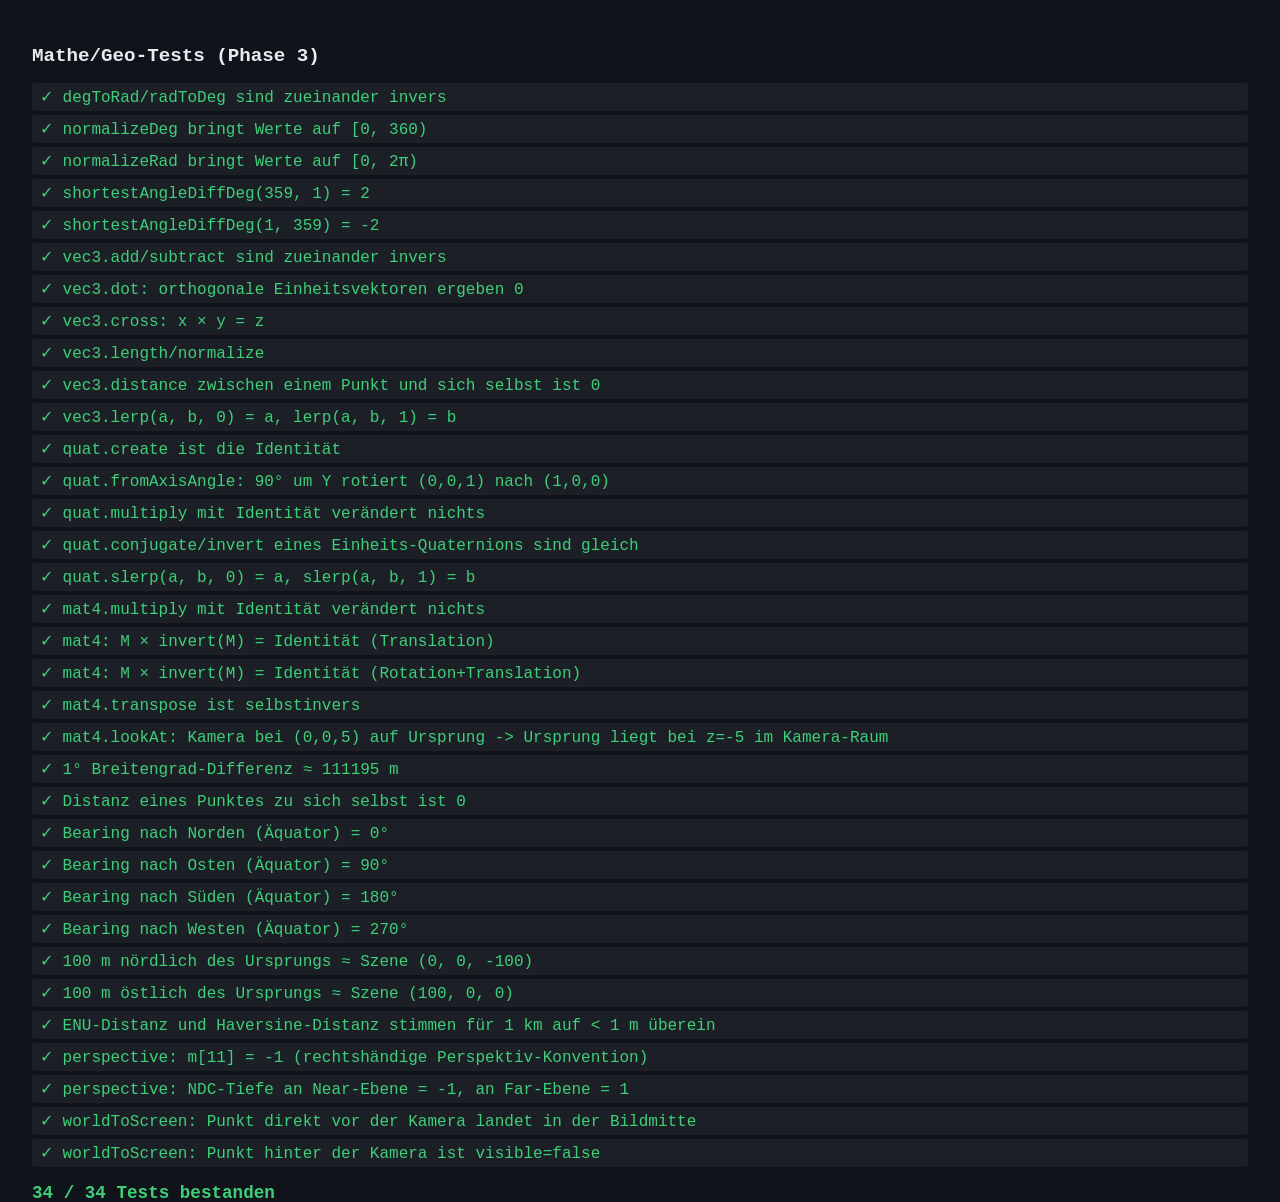
==== tests/index.html @ 212d781e "Add files via upload" ====
<!DOCTYPE html>
<html lang="de">
  <head>
    <meta charset="UTF-8" />
    <title>Mathe/Geo-Tests</title>
    <style>
      body {
        font-family: ui-monospace, SFMono-Regular, Menlo, monospace;
        background: #10141a;
        color: #e8ecf1;
        padding: 24px;
      }
      h1 {
        font-size: 1.2rem;
      }
      ul {
        list-style: none;
        padding: 0;
      }
      li {
        margin-bottom: 4px;
        padding: 4px 8px;
        border-radius: 4px;
        background: rgba(255, 255, 255, 0.05);
      }
      .pass {
        color: #3ecf7a;
      }
      .fail {
        color: #ff5c5c;
      }
      #summary {
        margin-top: 16px;
        font-weight: bold;
        font-size: 1.1rem;
      }
    </style>
  </head>
  <body>
    <h1>Mathe/Geo-Tests (Phase 3)</h1>
    <ul id="results"></ul>
    <div id="summary">läuft…</div>

    <script type="module">
      import { getResults } from "./runner.js";

      await import("./math/angle.test.js");
      await import("./math/vec3.test.js");
      await import("./math/quat.test.js");
      await import("./math/mat4.test.js");
      await import("./math/geo/haversine.test.js");
      await import("./math/geo/bearing.test.js");
      await import("./math/geo/enu.test.js");
      await import("./math/projection/perspective.test.js");
      await import("./math/projection/worldToScreen.test.js");

      const results = getResults();
      const list = document.getElementById("results");
      let passCount = 0;

      for (const result of results) {
        const li = document.createElement("li");
        li.className = result.passed ? "pass" : "fail";
        li.textContent = `${result.passed ? "✓" : "✗"} ${result.name}${
          result.error ? " — " + result.error : ""
        }`;
        list.appendChild(li);
        if (result.passed) passCount++;
      }

      const summary = document.getElementById("summary");
      summary.textContent = `${passCount} / ${results.length} Tests bestanden`;
      summary.className = passCount === results.length ? "pass" : "fail";
    </script>
  </body>
</html>
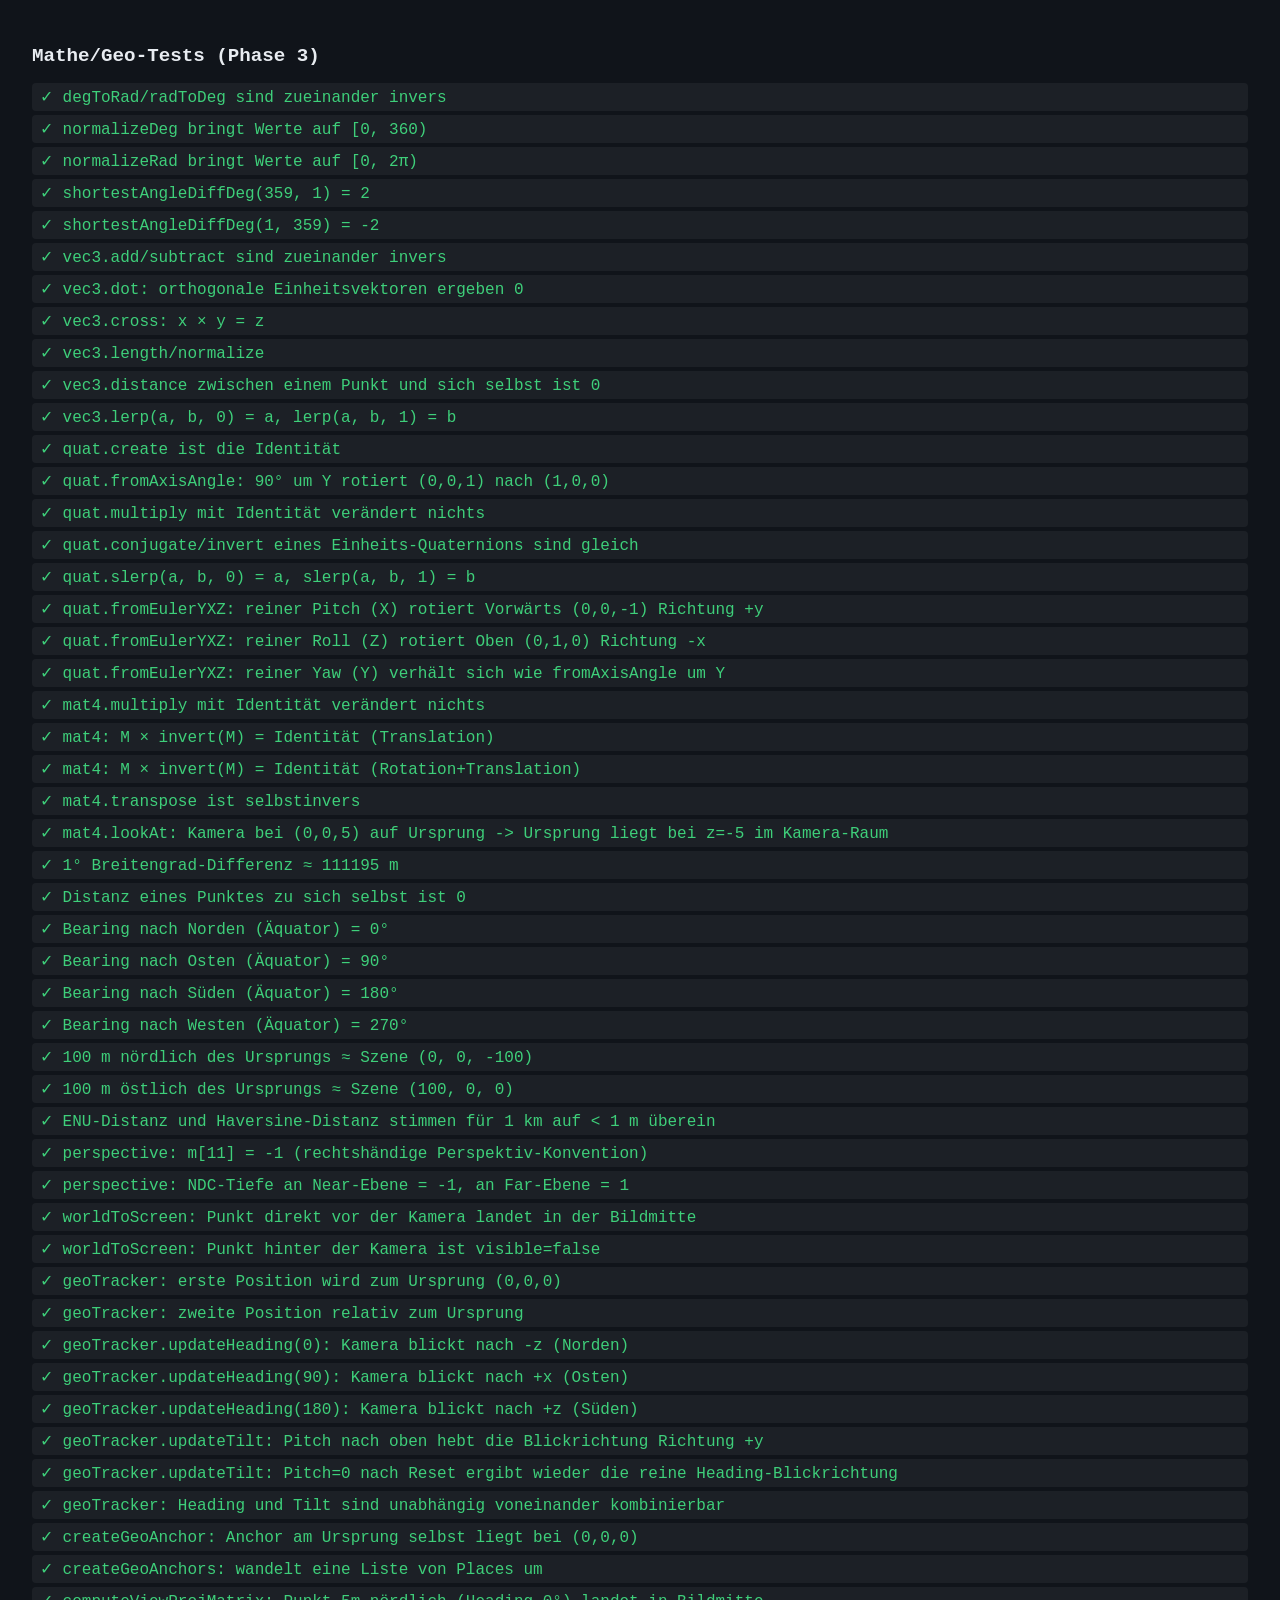
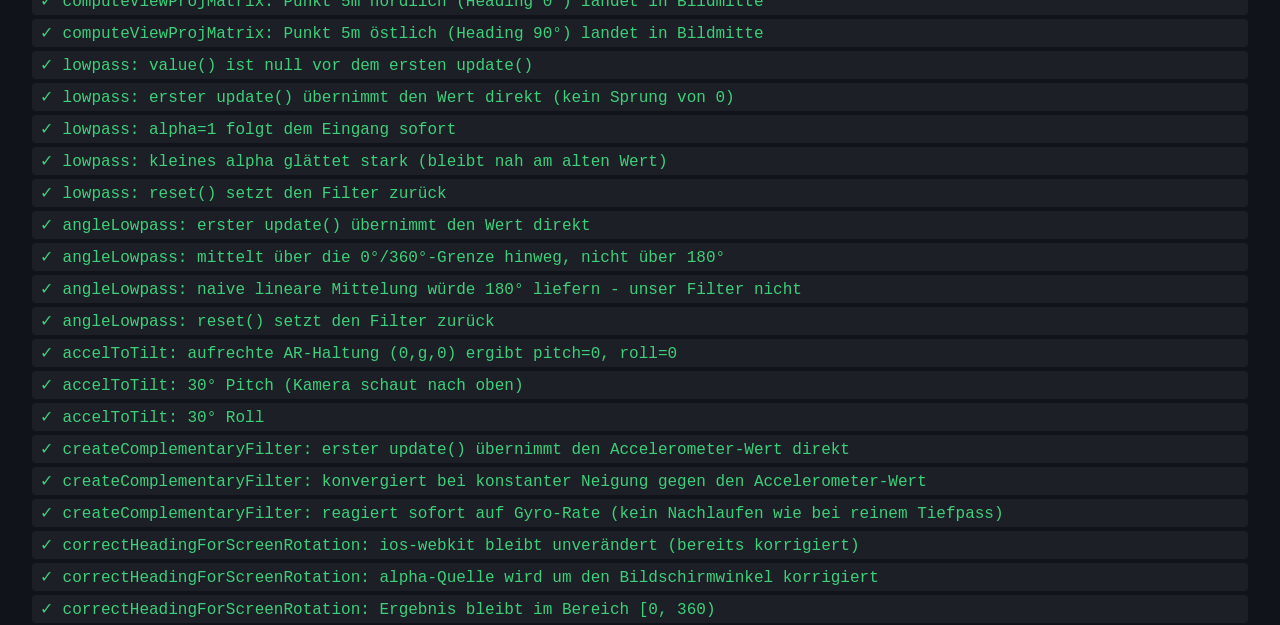
==== commit 5f709709: "Add files via upload" ====
--- a/tests/index.html
+++ b/tests/index.html
@@ -53,6 +53,13 @@
       await import("./math/geo/enu.test.js");
       await import("./math/projection/perspective.test.js");
       await import("./math/projection/worldToScreen.test.js");
+      await import("./trackers/geoTracker.test.js");
+      await import("./scene/geoAnchor.test.js");
+      await import("./render/renderer.test.js");
+      await import("./filters/lowpass.test.js");
+      await import("./filters/angleLowpass.test.js");
+      await import("./filters/complementary.test.js");
+      await import("./sensors/compass.test.js");
 
       const results = getResults();
       const list = document.getElementById("results");
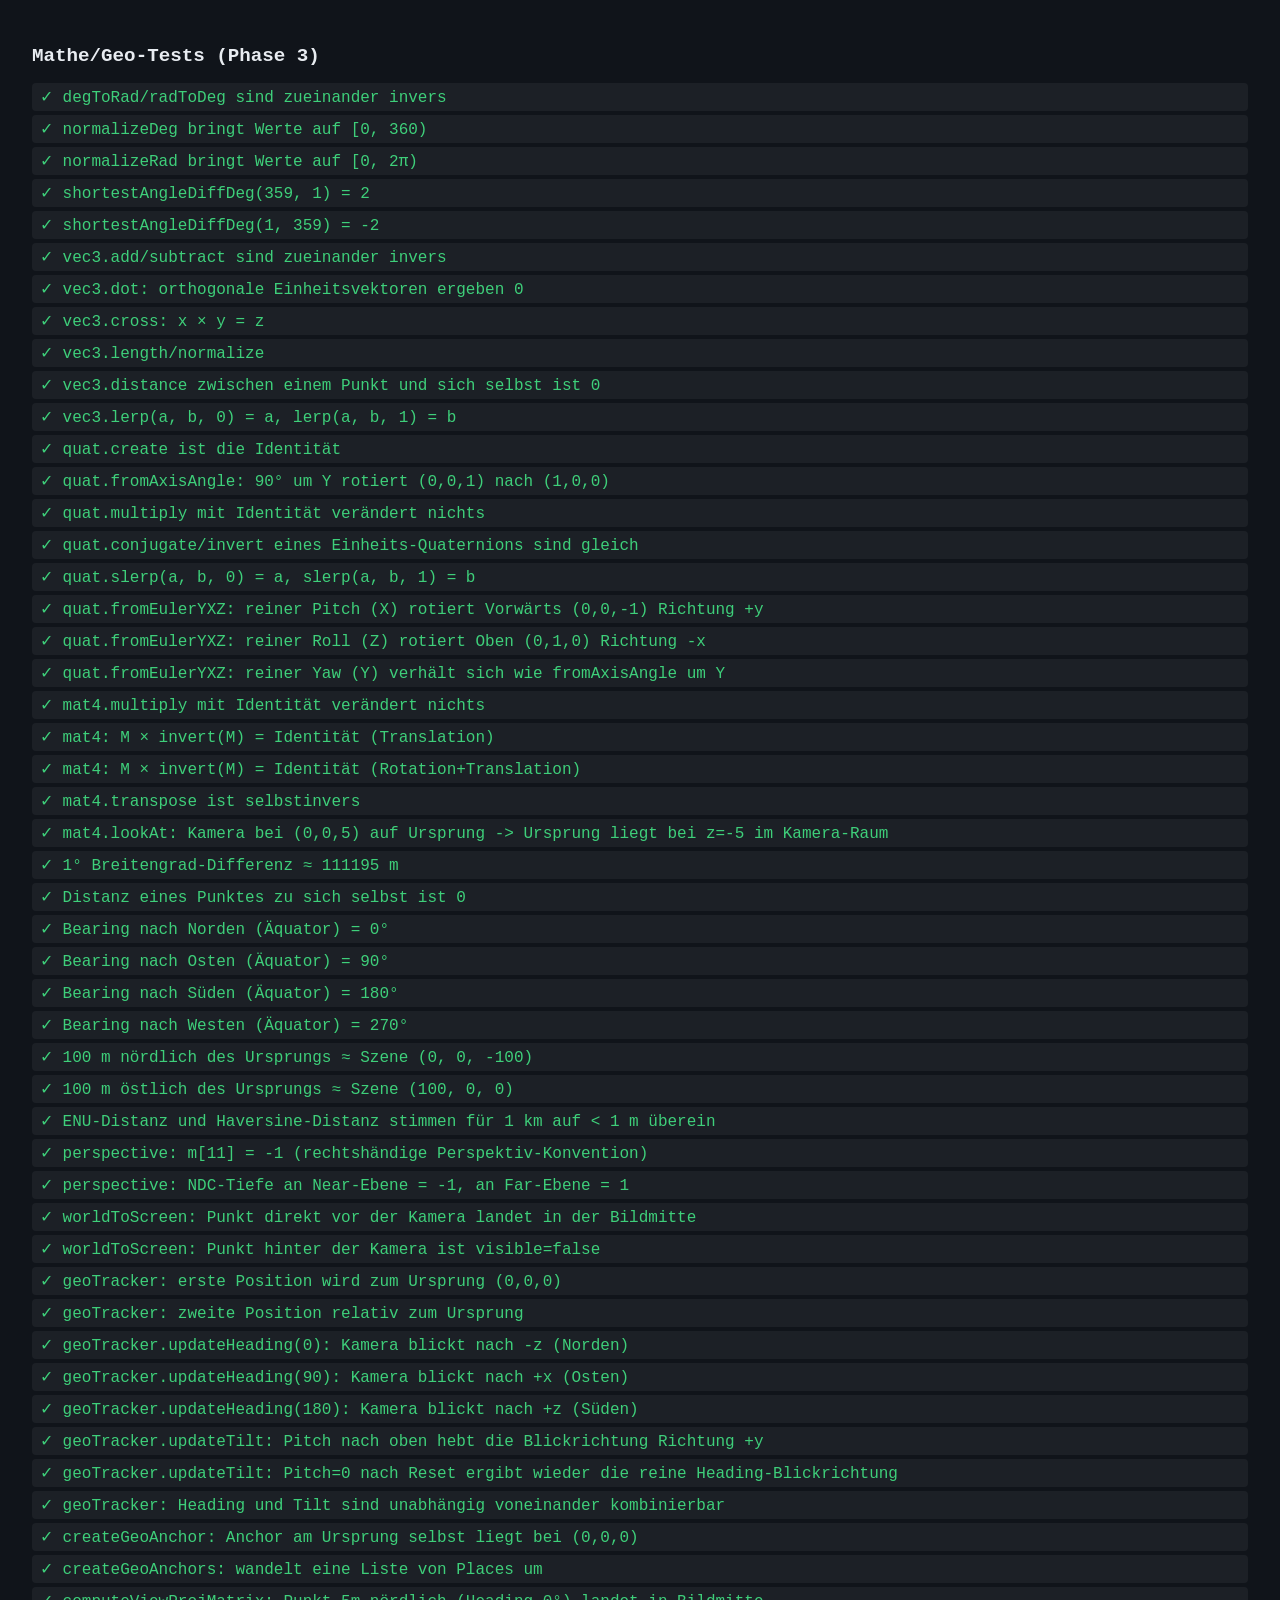
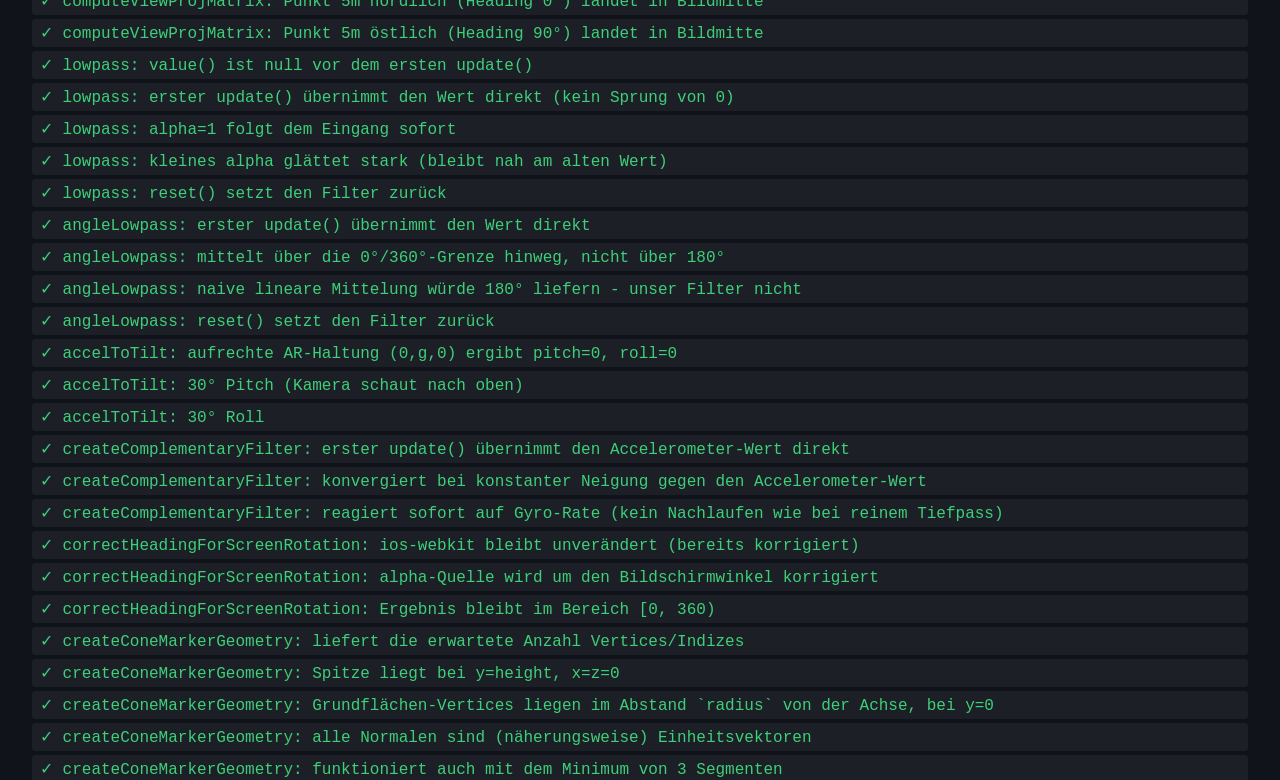
==== commit 89227d79: "Add files via upload" ====
--- a/tests/index.html
+++ b/tests/index.html
@@ -60,6 +60,7 @@
       await import("./filters/angleLowpass.test.js");
       await import("./filters/complementary.test.js");
       await import("./sensors/compass.test.js");
+      await import("./render/webgl/geometry.test.js");
 
       const results = getResults();
       const list = document.getElementById("results");
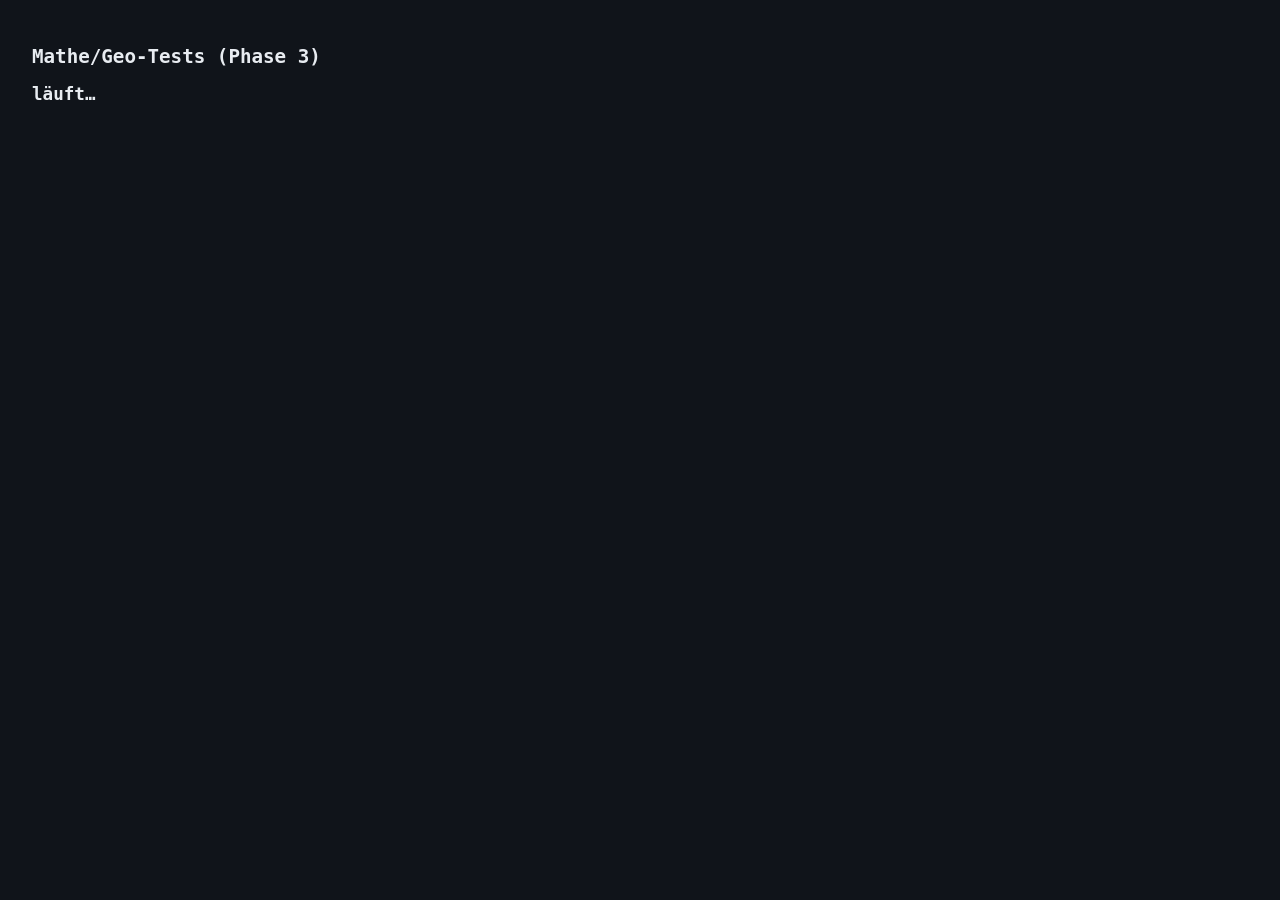
==== commit 6d72c997: "Add files via upload" ====
--- a/tests/index.html
+++ b/tests/index.html
@@ -42,7 +42,7 @@
     <div id="summary">läuft…</div>
 
     <script type="module">
-      import { getResults } from "./runner.js";
+      import { getResults, waitForAsyncTests } from "./runner.js";
 
       await import("./math/angle.test.js");
       await import("./math/vec3.test.js");
@@ -56,12 +56,24 @@
       await import("./trackers/geoTracker.test.js");
       await import("./scene/geoAnchor.test.js");
       await import("./render/renderer.test.js");
+      await import("./scene/renderDistance.test.js");
       await import("./filters/lowpass.test.js");
       await import("./filters/angleLowpass.test.js");
       await import("./filters/complementary.test.js");
       await import("./sensors/compass.test.js");
+      await import("./sensors/accelerometer.test.js");
+      await import("./sensors/gyroscope.test.js");
       await import("./render/webgl/geometry.test.js");
+      await import("./debug/compassRose.test.js");
+      await import("./loaders/gltf/glbParser.test.js");
+      await import("./loaders/gltf/gltfParser.test.js");
+      await import("./loaders/gltf/accessorReader.test.js");
+      await import("./loaders/gltf/meshBuilder.test.js");
+      await import("./loaders/gltf/bufferLoader.test.js");
+      await import("./loaders/gltf/gltfLoader.test.js");
+      await import("./scene/modelAnchor.test.js");
 
+      await waitForAsyncTests();
       const results = getResults();
       const list = document.getElementById("results");
       let passCount = 0;
